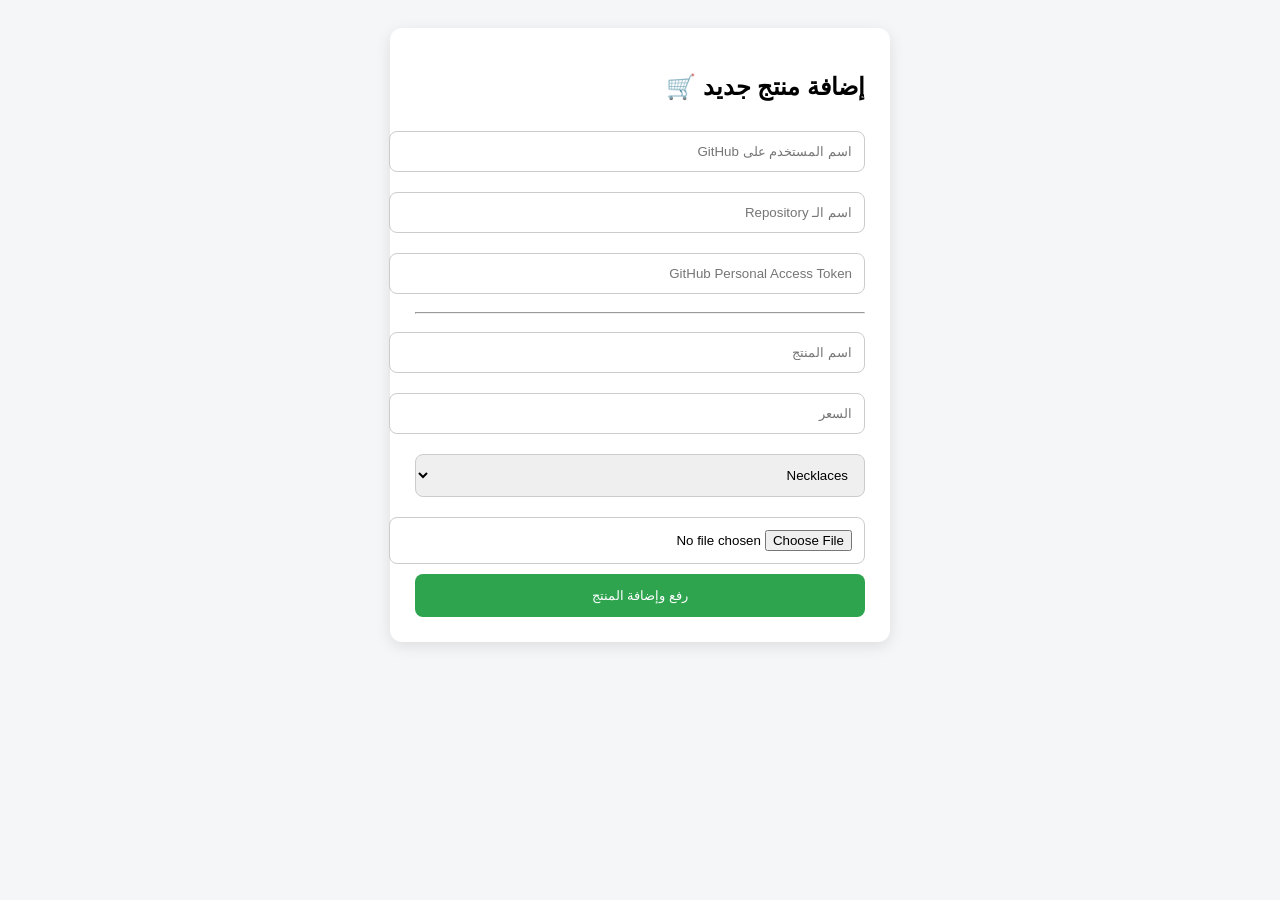
==== admin.html @ 8452287c "Create admin.html for product addition form This HTML file provides a form for adding new products, " ====
<!DOCTYPE html>
<html lang="ar" dir="rtl">
<head>
  <meta charset="UTF-8">
  <meta name="viewport" content="width=device-width, initial-scale=1.0">
  <title>لوحة إضافة المنتجات</title>
  <style>
    body { font-family: sans-serif; background: #f4f6f8; padding: 20px; display: flex; justify-content: center; }
    .card { background: #fff; padding: 25px; border-radius: 12px; width: 100%; max-width: 450px; box-shadow: 0 4px 15px rgba(0,0,0,0.1); }
    input, select { width: 100%; padding: 12px; margin: 10px 0; border: 1px solid #ccc; border-radius: 8px; }
    button { width: 100%; background: #2ea44f; color: white; padding: 14px; border: none; border-radius: 8px; cursor: pointer; }
    #status { margin-top: 15px; padding: 10px; text-align: center; display: none; }
  </style>
</head>
<body>
<div class="card">
  <h2>إضافة منتج جديد 🛒</h2>
  <input type="text" id="username" placeholder="اسم المستخدم على GitHub">
  <input type="text" id="repo" placeholder="اسم الـ Repository">
  <input type="password" id="token" placeholder="GitHub Personal Access Token">
  <hr>
  <input type="text" id="prodName" placeholder="اسم المنتج">
  <input type="number" id="prodPrice" placeholder="السعر">
  <select id="prodCategory">
    <option value="necklaces">Necklaces</option>
    <option value="hand-chains">Hand Chains</option>
    <option value="rings">Rings</option>
    <option value="sets">Sets</option>
    <option value="bracelet">Bracelets</option>
  </select>
  <input type="file" id="prodImage" accept="image/*">
  <button id="submitBtn" onclick="addProduct()">رفع وإضافة المنتج</button>
  <div id="status"></div>
</div>

<script>
  // استرجاع البيانات المحفوظة
  document.getElementById('username').value = localStorage.getItem('gh_user') || '';
  document.getElementById('repo').value = localStorage.getItem('gh_repo') || '';
  document.getElementById('token').value = localStorage.getItem('gh_token') || '';

  async function addProduct() {
    const user = document.getElementById('username').value.trim();
    const repo = document.getElementById('repo').value.trim();
    const token = document.getElementById('token').value.trim();
    const name = document.getElementById('prodName').value.trim();
    const price = document.getElementById('prodPrice').value;
    const category = document.getElementById('prodCategory').value;
    const fileInput = document.getElementById('prodImage');
    
    // حفظ البيانات
    localStorage.setItem('gh_user', user);
    localStorage.setItem('gh_repo', repo);
    localStorage.setItem('gh_token', token);

    if (!fileInput.files[0]) return alert('يرجى اختيار صورة');

    const file = fileInput.files[0];
    const imagePath = `images/${Date.now()}_${file.name.replace(/\s+/g, '_')}`;
    const base64Image = await new Promise(r => { const fr = new FileReader(); fr.onload = () => r(fr.result); fr.readAsDataURL(file); });

    // 1. رفع الصورة
    await fetch(`https://api.github.com/repos/${user}/${repo}/contents/${imagePath}`, {
      method: 'PUT',
      headers: { 'Authorization': `token ${token}`, 'Content-Type': 'application/json' },
      body: JSON.stringify({ message: "upload image", content: base64Image.split(',')[1] })
    });

    // 2. تحديث ملف JSON
    const getRes = await fetch(`https://api.github.com/repos/${user}/${repo}/contents/products.json`, { headers: { 'Authorization': `token ${token}` } });
    const jsonFile = await getRes.json();
    let products = JSON.parse(decodeURIComponent(escape(atob(jsonFile.content))));
    
    products.push({ id: Date.now(), name, price: parseInt(price), category, image: imagePath });

    await fetch(`https://api.github.com/repos/${user}/${repo}/contents/products.json`, {
      method: 'PUT',
      headers: { 'Authorization': `token ${token}`, 'Content-Type': 'application/json' },
      body: JSON.stringify({ message: "add product", content: btoa(unescape(encodeURIComponent(JSON.stringify(products, null, 2)))), sha: jsonFile.sha })
    });

    document.getElementById('status').style.display = 'block';
    document.getElementById('status').innerText = 'تمت الإضافة بنجاح! 🎉';
  }
</script>
</body>
</html>
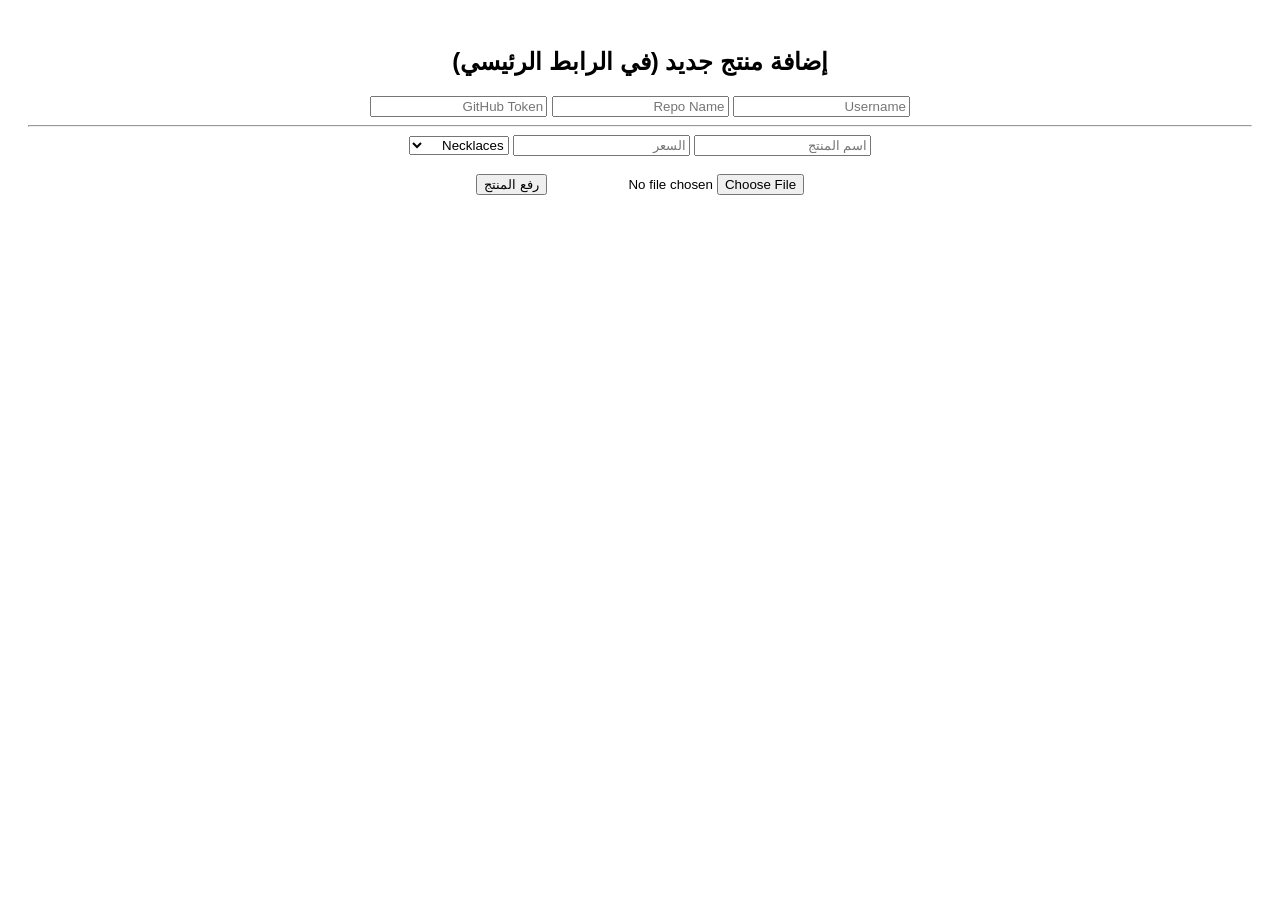
==== commit 46a64317: "Refactor admin.html for new product upload interface" ====
--- a/admin.html
+++ b/admin.html
@@ -1,87 +1,79 @@
 <!DOCTYPE html>
 <html lang="ar" dir="rtl">
 <head>
-  <meta charset="UTF-8">
-  <meta name="viewport" content="width=device-width, initial-scale=1.0">
-  <title>لوحة إضافة المنتجات</title>
-  <style>
-    body { font-family: sans-serif; background: #f4f6f8; padding: 20px; display: flex; justify-content: center; }
-    .card { background: #fff; padding: 25px; border-radius: 12px; width: 100%; max-width: 450px; box-shadow: 0 4px 15px rgba(0,0,0,0.1); }
-    input, select { width: 100%; padding: 12px; margin: 10px 0; border: 1px solid #ccc; border-radius: 8px; }
-    button { width: 100%; background: #2ea44f; color: white; padding: 14px; border: none; border-radius: 8px; cursor: pointer; }
-    #status { margin-top: 15px; padding: 10px; text-align: center; display: none; }
-  </style>
+    <meta charset="UTF-8">
+    <title>لوحة التحكم</title>
+    <style>body{font-family:sans-serif; padding:20px; text-align:center;}</style>
 </head>
 <body>
-<div class="card">
-  <h2>إضافة منتج جديد 🛒</h2>
-  <input type="text" id="username" placeholder="اسم المستخدم على GitHub">
-  <input type="text" id="repo" placeholder="اسم الـ Repository">
-  <input type="password" id="token" placeholder="GitHub Personal Access Token">
-  <hr>
-  <input type="text" id="prodName" placeholder="اسم المنتج">
-  <input type="number" id="prodPrice" placeholder="السعر">
-  <select id="prodCategory">
-    <option value="necklaces">Necklaces</option>
-    <option value="hand-chains">Hand Chains</option>
-    <option value="rings">Rings</option>
-    <option value="sets">Sets</option>
-    <option value="bracelet">Bracelets</option>
-  </select>
-  <input type="file" id="prodImage" accept="image/*">
-  <button id="submitBtn" onclick="addProduct()">رفع وإضافة المنتج</button>
-  <div id="status"></div>
-</div>
+    <h2>إضافة منتج جديد (في الرابط الرئيسي)</h2>
+    <input type="text" id="username" placeholder="Username">
+    <input type="text" id="repo" placeholder="Repo Name">
+    <input type="password" id="token" placeholder="GitHub Token">
+    <hr>
+    <input type="text" id="prodName" placeholder="اسم المنتج">
+    <input type="number" id="prodPrice" placeholder="السعر">
+    <select id="prodCategory">
+        <option value="necklaces">Necklaces</option>
+        <option value="hand-chains">Hand Chains</option>
+        <option value="rings">Rings</option>
+        <option value="sets">Sets</option>
+        <option value="bracelet">Bracelets</option>
+    </select>
+    <br><br>
+    <input type="file" id="prodImage">
+    <button onclick="startUpload()">رفع المنتج</button>
 
 <script>
-  // استرجاع البيانات المحفوظة
-  document.getElementById('username').value = localStorage.getItem('gh_user') || '';
-  document.getElementById('repo').value = localStorage.getItem('gh_repo') || '';
-  document.getElementById('token').value = localStorage.getItem('gh_token') || '';
+async function startUpload() {
+    const user = document.getElementById('username').value;
+    const repo = document.getElementById('repo').value;
+    const token = document.getElementById('token').value;
+    const file = document.getElementById('prodImage').files[0];
+    
+    if(!file) return alert("اختر صورة");
 
-  async function addProduct() {
-    const user = document.getElementById('username').value.trim();
-    const repo = document.getElementById('repo').value.trim();
-    const token = document.getElementById('token').value.trim();
-    const name = document.getElementById('prodName').value.trim();
-    const price = document.getElementById('prodPrice').value;
-    const category = document.getElementById('prodCategory').value;
-    const fileInput = document.getElementById('prodImage');
-    
-    // حفظ البيانات
-    localStorage.setItem('gh_user', user);
-    localStorage.setItem('gh_repo', repo);
-    localStorage.setItem('gh_token', token);
+    try {
+        // اسم الصورة فقط (بدون مجلد)
+        const imgName = Date.now() + "_" + file.name.replace(/\s+/g, '_');
+        const base64 = await new Promise(r => { let f = new FileReader(); f.onload = () => r(f.result); f.readAsDataURL(file); });
+        
+        // 1. رفع الصورة في الرابط الرئيسي
+        const resImg = await fetch(`https://api.github.com/repos/${user}/${repo}/contents/${imgName}`, {
+            method: 'PUT',
+            headers: { 'Authorization': `token ${token}`, 'Content-Type': 'application/json' },
+            body: JSON.stringify({ message: "upload img", content: base64.split(',')[1] })
+        });
+        
+        if(!resImg.ok) throw new Error("فشل رفع الصورة: " + await resImg.text());
 
-    if (!fileInput.files[0]) return alert('يرجى اختيار صورة');
+        // 2. تحديث JSON
+        const getRes = await fetch(`https://api.github.com/repos/${user}/${repo}/contents/products.json`, { headers: { 'Authorization': `token ${token}` } });
+        let sha = "";
+        let products = [];
 
-    const file = fileInput.files[0];
-    const imagePath = `images/${Date.now()}_${file.name.replace(/\s+/g, '_')}`;
-    const base64Image = await new Promise(r => { const fr = new FileReader(); fr.onload = () => r(fr.result); fr.readAsDataURL(file); });
+        if(getRes.ok) {
+            const data = await getRes.json();
+            sha = data.sha;
+            products = JSON.parse(decodeURIComponent(escape(atob(data.content))));
+        }
 
-    // 1. رفع الصورة
-    await fetch(`https://api.github.com/repos/${user}/${repo}/contents/${imagePath}`, {
-      method: 'PUT',
-      headers: { 'Authorization': `token ${token}`, 'Content-Type': 'application/json' },
-      body: JSON.stringify({ message: "upload image", content: base64Image.split(',')[1] })
-    });
+        // إضافة المنتج الجديد (الصورة هنا بـ اسم الملف فقط)
+        products.push({ id: Date.now(), name: document.getElementById('prodName').value, price: document.getElementById('prodPrice').value, category: document.getElementById('prodCategory').value, image: imgName });
 
-    // 2. تحديث ملف JSON
-    const getRes = await fetch(`https://api.github.com/repos/${user}/${repo}/contents/products.json`, { headers: { 'Authorization': `token ${token}` } });
-    const jsonFile = await getRes.json();
-    let products = JSON.parse(decodeURIComponent(escape(atob(jsonFile.content))));
-    
-    products.push({ id: Date.now(), name, price: parseInt(price), category, image: imagePath });
+        const resJson = await fetch(`https://api.github.com/repos/${user}/${repo}/contents/products.json`, {
+            method: 'PUT',
+            headers: { 'Authorization': `token ${token}`, 'Content-Type': 'application/json' },
+            body: JSON.stringify({ message: "add product", content: btoa(unescape(encodeURIComponent(JSON.stringify(products, null, 2)))), sha: sha ? sha : undefined })
+        });
 
-    await fetch(`https://api.github.com/repos/${user}/${repo}/contents/products.json`, {
-      method: 'PUT',
-      headers: { 'Authorization': `token ${token}`, 'Content-Type': 'application/json' },
-      body: JSON.stringify({ message: "add product", content: btoa(unescape(encodeURIComponent(JSON.stringify(products, null, 2)))), sha: jsonFile.sha })
-    });
-
-    document.getElementById('status').style.display = 'block';
-    document.getElementById('status').innerText = 'تمت الإضافة بنجاح! 🎉';
-  }
+        if(!resJson.ok) throw new Error("فشل تحديث ملف المنتجات: " + await resJson.text());
+        
+        alert("تمت الإضافة بنجاح!");
+    } catch (e) {
+        alert("حدث خطأ: " + e.message);
+    }
+}
 </script>
 </body>
 </html>
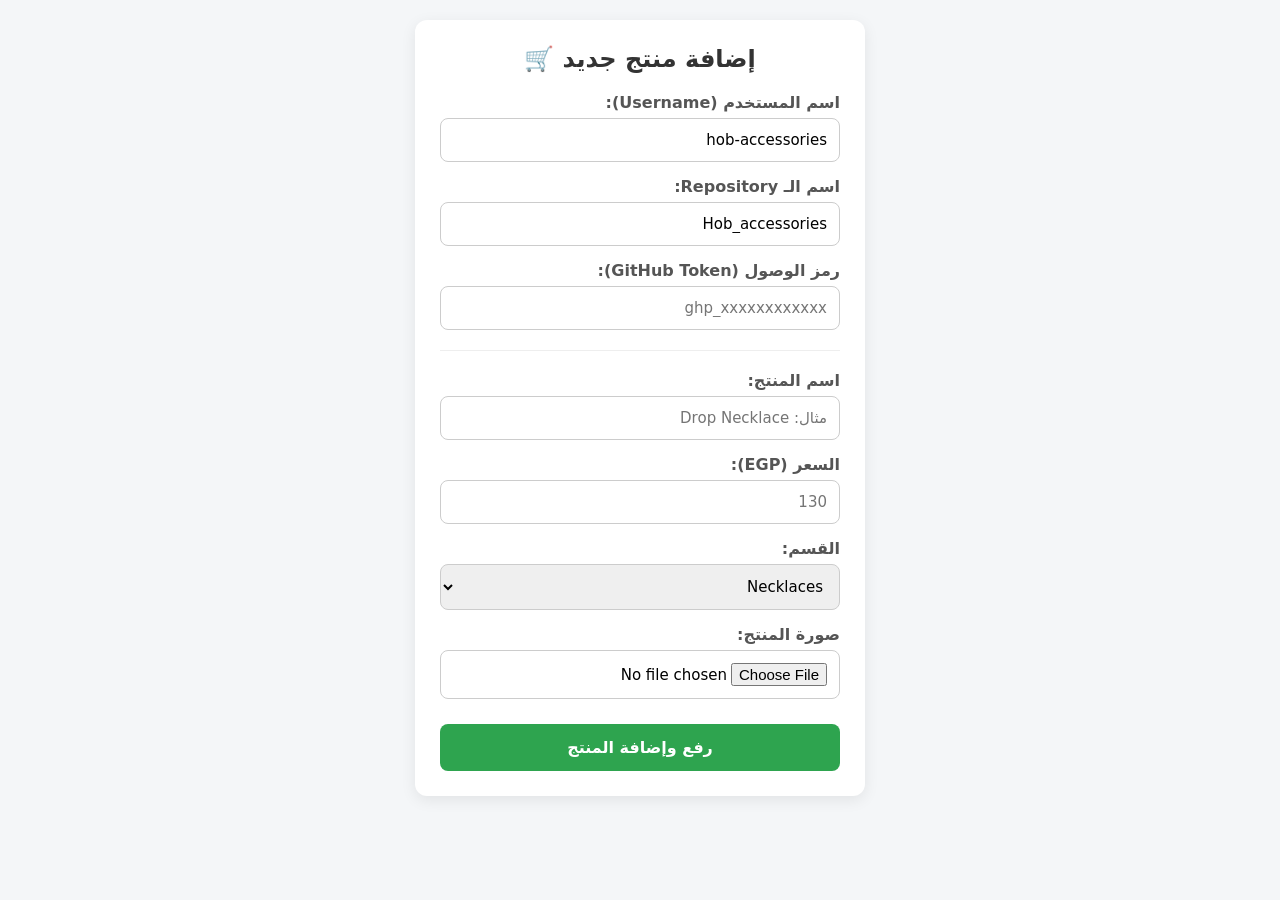
==== commit d85fd775: "Revamp admin panel with new product upload features Updated the admin panel to enhance user experien" ====
--- a/admin.html
+++ b/admin.html
@@ -2,17 +2,42 @@
 <html lang="ar" dir="rtl">
 <head>
     <meta charset="UTF-8">
-    <title>لوحة التحكم</title>
-    <style>body{font-family:sans-serif; padding:20px; text-align:center;}</style>
+    <meta name="viewport" content="width=device-width, initial-scale=1.0">
+    <title>لوحة التحكم - Hob Accessories</title>
+    <style>
+        * { box-sizing: border-box; font-family: system-ui, -apple-system, sans-serif; }
+        body { background-color: #f4f6f8; padding: 20px; margin: 0; display: flex; justify-content: center; }
+        .card { background: #fff; padding: 25px; border-radius: 12px; width: 100%; max-width: 450px; box-shadow: 0 4px 15px rgba(0,0,0,0.08); }
+        h2 { text-align: center; color: #333; margin-top: 0; }
+        label { font-weight: bold; margin-top: 15px; display: block; color: #555; }
+        input, select { width: 100%; padding: 12px; margin-top: 6px; border: 1px solid #ccc; border-radius: 8px; font-size: 15px; }
+        button { width: 100%; background: #2ea44f; color: white; border: none; padding: 14px; margin-top: 25px; border-radius: 8px; font-size: 16px; font-weight: bold; cursor: pointer; }
+        button:disabled { background: #94d3a2; }
+    </style>
 </head>
 <body>
-    <h2>إضافة منتج جديد (في الرابط الرئيسي)</h2>
-    <input type="text" id="username" placeholder="Username">
-    <input type="text" id="repo" placeholder="Repo Name">
-    <input type="password" id="token" placeholder="GitHub Token">
-    <hr>
-    <input type="text" id="prodName" placeholder="اسم المنتج">
-    <input type="number" id="prodPrice" placeholder="السعر">
+
+<div class="card">
+    <h2>إضافة منتج جديد 🛒</h2>
+    
+    <label>اسم المستخدم (Username):</label>
+    <input type="text" id="username" value="hob-accessories">
+
+    <label>اسم الـ Repository:</label>
+    <input type="text" id="repo" value="Hob_accessories">
+
+    <label>رمز الوصول (GitHub Token):</label>
+    <input type="password" id="token" placeholder="ghp_xxxxxxxxxxxx">
+
+    <hr style="margin: 20px 0; border: none; border-top: 1px solid #eee;">
+
+    <label>اسم المنتج:</label>
+    <input type="text" id="prodName" placeholder="مثال: Drop Necklace">
+
+    <label>السعر (EGP):</label>
+    <input type="number" id="prodPrice" placeholder="130">
+
+    <label>القسم:</label>
     <select id="prodCategory">
         <option value="necklaces">Necklaces</option>
         <option value="hand-chains">Hand Chains</option>
@@ -20,60 +45,100 @@
         <option value="sets">Sets</option>
         <option value="bracelet">Bracelets</option>
     </select>
-    <br><br>
-    <input type="file" id="prodImage">
-    <button onclick="startUpload()">رفع المنتج</button>
+
+    <label>صورة المنتج:</label>
+    <input type="file" id="prodImage" accept="image/*">
+
+    <button id="btn" onclick="startUpload()">رفع وإضافة المنتج</button>
+</div>
 
 <script>
-async function startUpload() {
-    const user = document.getElementById('username').value;
-    const repo = document.getElementById('repo').value;
-    const token = document.getElementById('token').value;
-    const file = document.getElementById('prodImage').files[0];
-    
-    if(!file) return alert("اختر صورة");
+    // استرجاع الـ Token لو محفوظ سابقاً
+    document.getElementById('token').value = localStorage.getItem('gh_token') || '';
 
-    try {
-        // اسم الصورة فقط (بدون مجلد)
-        const imgName = Date.now() + "_" + file.name.replace(/\s+/g, '_');
-        const base64 = await new Promise(r => { let f = new FileReader(); f.onload = () => r(f.result); f.readAsDataURL(file); });
-        
-        // 1. رفع الصورة في الرابط الرئيسي
-        const resImg = await fetch(`https://api.github.com/repos/${user}/${repo}/contents/${imgName}`, {
-            method: 'PUT',
-            headers: { 'Authorization': `token ${token}`, 'Content-Type': 'application/json' },
-            body: JSON.stringify({ message: "upload img", content: base64.split(',')[1] })
-        });
-        
-        if(!resImg.ok) throw new Error("فشل رفع الصورة: " + await resImg.text());
+    async function startUpload() {
+        const user = document.getElementById('username').value.trim();
+        const repo = document.getElementById('repo').value.trim();
+        const token = document.getElementById('token').value.trim();
+        const name = document.getElementById('prodName').value.trim();
+        const price = document.getElementById('prodPrice').value;
+        const category = document.getElementById('prodCategory').value;
+        const fileInput = document.getElementById('prodImage');
+        const btn = document.getElementById('btn');
 
-        // 2. تحديث JSON
-        const getRes = await fetch(`https://api.github.com/repos/${user}/${repo}/contents/products.json`, { headers: { 'Authorization': `token ${token}` } });
-        let sha = "";
-        let products = [];
-
-        if(getRes.ok) {
-            const data = await getRes.json();
-            sha = data.sha;
-            products = JSON.parse(decodeURIComponent(escape(atob(data.content))));
+        if (!user || !repo || !token || !name || !price || !fileInput.files[0]) {
+            return alert("يرجى ملء جميع الحقول واختيار صورة!");
         }
 
-        // إضافة المنتج الجديد (الصورة هنا بـ اسم الملف فقط)
-        products.push({ id: Date.now(), name: document.getElementById('prodName').value, price: document.getElementById('prodPrice').value, category: document.getElementById('prodCategory').value, image: imgName });
+        localStorage.setItem('gh_token', token);
+        btn.disabled = true;
+        btn.innerText = "جاري الرفع...";
 
-        const resJson = await fetch(`https://api.github.com/repos/${user}/${repo}/contents/products.json`, {
-            method: 'PUT',
-            headers: { 'Authorization': `token ${token}`, 'Content-Type': 'application/json' },
-            body: JSON.stringify({ message: "add product", content: btoa(unescape(encodeURIComponent(JSON.stringify(products, null, 2)))), sha: sha ? sha : undefined })
-        });
+        try {
+            const file = fileInput.files[0];
+            const imgName = Date.now() + "_" + file.name.replace(/\s+/g, '_');
+            const base64 = await new Promise(r => { let f = new FileReader(); f.onload = () => r(f.result); f.readAsDataURL(file); });
+            
+            // 1. رفع الصورة
+            const resImg = await fetch(`https://api.github.com/repos/${user}/${repo}/contents/${imgName}`, {
+                method: 'PUT',
+                headers: { 'Authorization': `token ${token}`, 'Content-Type': 'application/json' },
+                body: JSON.stringify({ message: "Upload product image", content: base64.split(',')[1] })
+            });
+            
+            if(!resImg.ok) {
+                const errData = await resImg.json();
+                throw new Error("فشل رفع الصورة: " + (errData.message || resImg.statusText));
+            }
 
-        if(!resJson.ok) throw new Error("فشل تحديث ملف المنتجات: " + await resJson.text());
-        
-        alert("تمت الإضافة بنجاح!");
-    } catch (e) {
-        alert("حدث خطأ: " + e.message);
+            // 2. قراءة ملف products.json
+            const getRes = await fetch(`https://api.github.com/repos/${user}/${repo}/contents/products.json`, { 
+                headers: { 'Authorization': `token ${token}` } 
+            });
+            
+            let sha = "";
+            let products = [];
+
+            if(getRes.ok) {
+                const data = await getRes.json();
+                sha = data.sha;
+                products = JSON.parse(decodeURIComponent(escape(atob(data.content))));
+            }
+
+            // 3. إضافة المنتج الجديد
+            products.push({ 
+                id: Date.now(), 
+                name: name, 
+                price: parseFloat(price), 
+                category: category, 
+                image: imgName 
+            });
+
+            // 4. حفظ ملف products.json
+            const resJson = await fetch(`https://api.github.com/repos/${user}/${repo}/contents/products.json`, {
+                method: 'PUT',
+                headers: { 'Authorization': `token ${token}`, 'Content-Type': 'application/json' },
+                body: JSON.stringify({ 
+                    message: "Add new product", 
+                    content: btoa(unescape(encodeURIComponent(JSON.stringify(products, null, 2)))), 
+                    sha: sha ? sha : undefined 
+                })
+            });
+
+            if(!resJson.ok) throw new Error("فشل تحديث ملف المنتجات");
+            
+            alert("تمت إضافة المنتج بنجاح! 🎉");
+            document.getElementById('prodName').value = '';
+            document.getElementById('prodPrice').value = '';
+            fileInput.value = '';
+
+        } catch (e) {
+            alert("حدث خطأ: " + e.message);
+        } finally {
+            btn.disabled = false;
+            btn.innerText = "رفع وإضافة المنتج";
+        }
     }
-}
 </script>
 </body>
 </html>
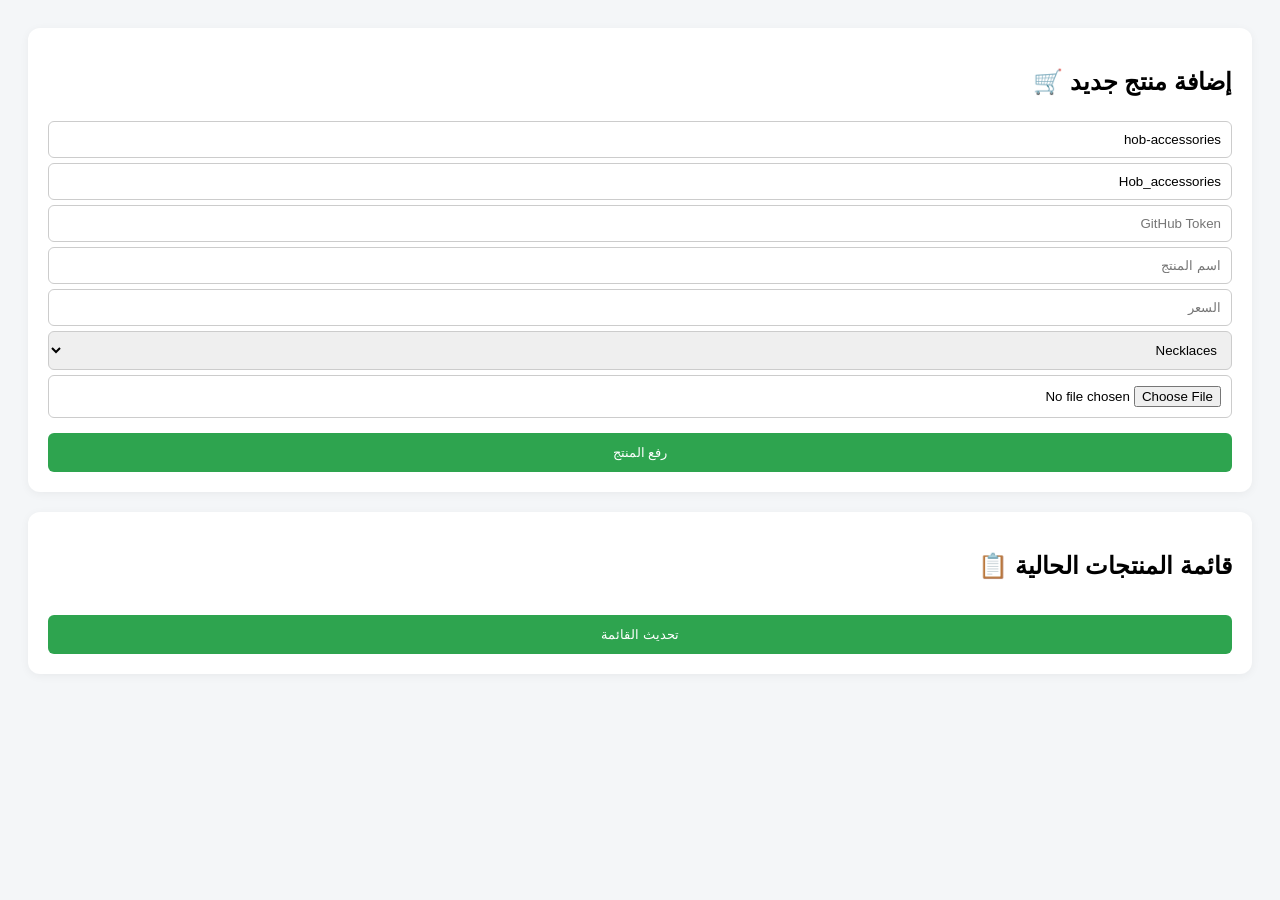
==== commit 0ff8760e: "Refactor admin.html for better UI and features Updated styles and improved product management functi" ====
--- a/admin.html
+++ b/admin.html
@@ -5,140 +5,107 @@
     <meta name="viewport" content="width=device-width, initial-scale=1.0">
     <title>لوحة التحكم - Hob Accessories</title>
     <style>
-        * { box-sizing: border-box; font-family: system-ui, -apple-system, sans-serif; }
-        body { background-color: #f4f6f8; padding: 20px; margin: 0; display: flex; justify-content: center; }
-        .card { background: #fff; padding: 25px; border-radius: 12px; width: 100%; max-width: 450px; box-shadow: 0 4px 15px rgba(0,0,0,0.08); }
-        h2 { text-align: center; color: #333; margin-top: 0; }
-        label { font-weight: bold; margin-top: 15px; display: block; color: #555; }
-        input, select { width: 100%; padding: 12px; margin-top: 6px; border: 1px solid #ccc; border-radius: 8px; font-size: 15px; }
-        button { width: 100%; background: #2ea44f; color: white; border: none; padding: 14px; margin-top: 25px; border-radius: 8px; font-size: 16px; font-weight: bold; cursor: pointer; }
-        button:disabled { background: #94d3a2; }
+        * { box-sizing: border-box; font-family: sans-serif; }
+        body { background-color: #f4f6f8; padding: 20px; }
+        .card { background: #fff; padding: 20px; border-radius: 12px; margin-bottom: 20px; box-shadow: 0 2px 10px rgba(0,0,0,0.05); }
+        input, select { width: 100%; padding: 10px; margin-top: 5px; border: 1px solid #ccc; border-radius: 6px; }
+        button { width: 100%; background: #2ea44f; color: white; border: none; padding: 12px; margin-top: 15px; border-radius: 6px; cursor: pointer; }
+        .delete-btn { background: #d73a49; margin-top: 5px; }
+        .product-item { display: flex; justify-content: space-between; align-items: center; border-bottom: 1px solid #eee; padding: 10px 0; }
     </style>
 </head>
 <body>
 
 <div class="card">
     <h2>إضافة منتج جديد 🛒</h2>
-    
-    <label>اسم المستخدم (Username):</label>
     <input type="text" id="username" value="hob-accessories">
-
-    <label>اسم الـ Repository:</label>
     <input type="text" id="repo" value="Hob_accessories">
-
-    <label>رمز الوصول (GitHub Token):</label>
-    <input type="password" id="token" placeholder="ghp_xxxxxxxxxxxx">
-
-    <hr style="margin: 20px 0; border: none; border-top: 1px solid #eee;">
-
-    <label>اسم المنتج:</label>
-    <input type="text" id="prodName" placeholder="مثال: Drop Necklace">
-
-    <label>السعر (EGP):</label>
-    <input type="number" id="prodPrice" placeholder="130">
-
-    <label>القسم:</label>
+    <input type="password" id="token" placeholder="GitHub Token">
+    <input type="text" id="prodName" placeholder="اسم المنتج">
+    <input type="number" id="prodPrice" placeholder="السعر">
     <select id="prodCategory">
         <option value="necklaces">Necklaces</option>
         <option value="hand-chains">Hand Chains</option>
         <option value="rings">Rings</option>
-        <option value="sets">Sets</option>
-        <option value="bracelet">Bracelets</option>
     </select>
+    <input type="file" id="prodImage" accept="image/*">
+    <button onclick="addProduct()">رفع المنتج</button>
+</div>
 
-    <label>صورة المنتج:</label>
-    <input type="file" id="prodImage" accept="image/*">
-
-    <button id="btn" onclick="startUpload()">رفع وإضافة المنتج</button>
+<div class="card">
+    <h2>قائمة المنتجات الحالية 📋</h2>
+    <button onclick="loadProductList()">تحديث القائمة</button>
+    <div id="productList"></div>
 </div>
 
 <script>
-    // استرجاع الـ Token لو محفوظ سابقاً
     document.getElementById('token').value = localStorage.getItem('gh_token') || '';
 
-    async function startUpload() {
+    async function getApi(path, options = {}) {
         const user = document.getElementById('username').value.trim();
         const repo = document.getElementById('repo').value.trim();
+        return await fetch(`https://api.github.com/repos/${user}/${repo}/contents/${path}`, options);
+    }
+
+    async function addProduct() {
         const token = document.getElementById('token').value.trim();
-        const name = document.getElementById('prodName').value.trim();
+        localStorage.setItem('gh_token', token);
+        
+        const file = document.getElementById('prodImage').files[0];
+        const name = document.getElementById('prodName').value;
         const price = document.getElementById('prodPrice').value;
         const category = document.getElementById('prodCategory').value;
-        const fileInput = document.getElementById('prodImage');
-        const btn = document.getElementById('btn');
+        
+        if(!file || !name || !price) return alert("املأ البيانات واختار صورة");
 
-        if (!user || !repo || !token || !name || !price || !fileInput.files[0]) {
-            return alert("يرجى ملء جميع الحقول واختيار صورة!");
-        }
+        const imgName = Date.now() + "_" + file.name.replace(/\s+/g, '_');
+        const base64 = await new Promise(r => { let f = new FileReader(); f.onload = () => r(f.result); f.readAsDataURL(file); });
 
-        localStorage.setItem('gh_token', token);
-        btn.disabled = true;
-        btn.innerText = "جاري الرفع...";
+        // رفع الصورة
+        await getApi(imgName, { method: 'PUT', headers: { 'Authorization': `token ${token}` }, body: JSON.stringify({ message: "add img", content: base64.split(',')[1] }) });
 
-        try {
-            const file = fileInput.files[0];
-            const imgName = Date.now() + "_" + file.name.replace(/\s+/g, '_');
-            const base64 = await new Promise(r => { let f = new FileReader(); f.onload = () => r(f.result); f.readAsDataURL(file); });
-            
-            // 1. رفع الصورة
-            const resImg = await fetch(`https://api.github.com/repos/${user}/${repo}/contents/${imgName}`, {
-                method: 'PUT',
-                headers: { 'Authorization': `token ${token}`, 'Content-Type': 'application/json' },
-                body: JSON.stringify({ message: "Upload product image", content: base64.split(',')[1] })
-            });
-            
-            if(!resImg.ok) {
-                const errData = await resImg.json();
-                throw new Error("فشل رفع الصورة: " + (errData.message || resImg.statusText));
-            }
+        // تحديث JSON
+        const res = await getApi('products.json', { headers: { 'Authorization': `token ${token}` } });
+        const data = await res.json();
+        const products = JSON.parse(decodeURIComponent(escape(atob(data.content))));
+        products.push({ id: Date.now(), name, price, category, image: imgName });
 
-            // 2. قراءة ملف products.json
-            const getRes = await fetch(`https://api.github.com/repos/${user}/${repo}/contents/products.json`, { 
-                headers: { 'Authorization': `token ${token}` } 
-            });
-            
-            let sha = "";
-            let products = [];
+        await getApi('products.json', { method: 'PUT', headers: { 'Authorization': `token ${token}` }, body: JSON.stringify({ message: "add prod", content: btoa(unescape(encodeURIComponent(JSON.stringify(products, null, 2)))), sha: data.sha }) });
+        alert("تمت الإضافة!");
+        loadProductList();
+    }
 
-            if(getRes.ok) {
-                const data = await getRes.json();
-                sha = data.sha;
-                products = JSON.parse(decodeURIComponent(escape(atob(data.content))));
-            }
+    async function loadProductList() {
+        const token = document.getElementById('token').value.trim();
+        const res = await getApi('products.json', { headers: { 'Authorization': `token ${token}` } });
+        const data = await res.json();
+        const products = JSON.parse(decodeURIComponent(escape(atob(data.content))));
+        
+        const listDiv = document.getElementById('productList');
+        listDiv.innerHTML = '';
+        products.forEach(p => {
+            listDiv.innerHTML += `
+                <div class="product-item">
+                    <span>${p.name}</span>
+                    <button class="delete-btn" onclick="deleteProduct(${p.id})">حذف</button>
+                </div>`;
+        });
+    }
 
-            // 3. إضافة المنتج الجديد
-            products.push({ 
-                id: Date.now(), 
-                name: name, 
-                price: parseFloat(price), 
-                category: category, 
-                image: imgName 
-            });
+    async function deleteProduct(id) {
+        if(!confirm("متأكد إنك عايز تحذف المنتج ده؟")) return;
+        const token = document.getElementById('token').value.trim();
+        const res = await getApi('products.json', { headers: { 'Authorization': `token ${token}` } });
+        const data = await res.json();
+        let products = JSON.parse(decodeURIComponent(escape(atob(data.content))));
+        
+        products = products.filter(p => p.id !== id);
 
-            // 4. حفظ ملف products.json
-            const resJson = await fetch(`https://api.github.com/repos/${user}/${repo}/contents/products.json`, {
-                method: 'PUT',
-                headers: { 'Authorization': `token ${token}`, 'Content-Type': 'application/json' },
-                body: JSON.stringify({ 
-                    message: "Add new product", 
-                    content: btoa(unescape(encodeURIComponent(JSON.stringify(products, null, 2)))), 
-                    sha: sha ? sha : undefined 
-                })
-            });
-
-            if(!resJson.ok) throw new Error("فشل تحديث ملف المنتجات");
-            
-            alert("تمت إضافة المنتج بنجاح! 🎉");
-            document.getElementById('prodName').value = '';
-            document.getElementById('prodPrice').value = '';
-            fileInput.value = '';
-
-        } catch (e) {
-            alert("حدث خطأ: " + e.message);
-        } finally {
-            btn.disabled = false;
-            btn.innerText = "رفع وإضافة المنتج";
-        }
+        await getApi('products.json', { method: 'PUT', headers: { 'Authorization': `token ${token}` }, body: JSON.stringify({ message: "delete prod", content: btoa(unescape(encodeURIComponent(JSON.stringify(products, null, 2)))), sha: data.sha }) });
+        alert("تم الحذف!");
+        loadProductList();
     }
 </script>
 </body>
-</html>
+    </html>
+    
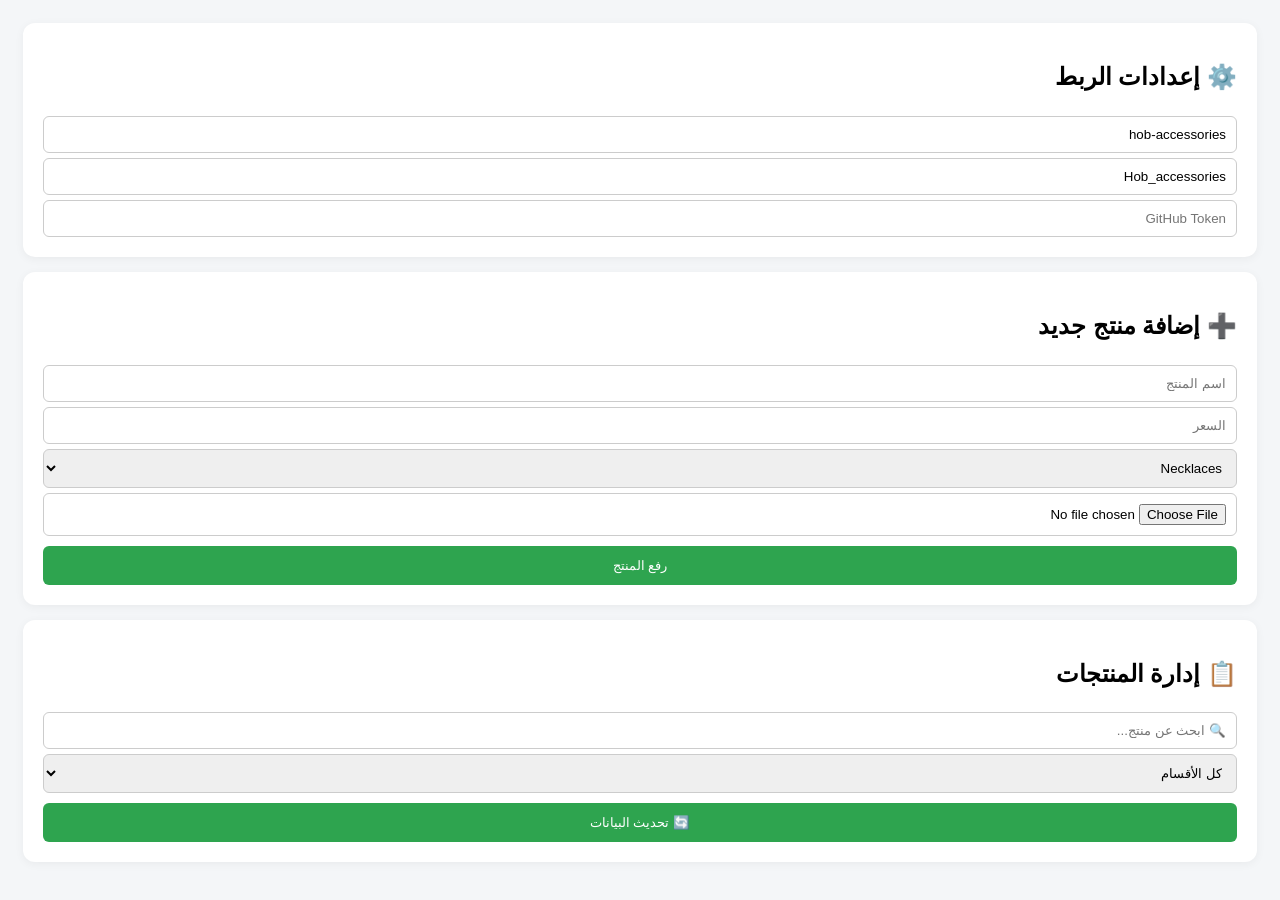
==== commit 2923073e: "Revise admin panel for enhanced product management Updated the admin panel to improve product manage" ====
--- a/admin.html
+++ b/admin.html
@@ -3,43 +3,81 @@
 <head>
     <meta charset="UTF-8">
     <meta name="viewport" content="width=device-width, initial-scale=1.0">
-    <title>لوحة التحكم - Hob Accessories</title>
+    <title>لوحة التحكم المطورة</title>
     <style>
         * { box-sizing: border-box; font-family: sans-serif; }
-        body { background-color: #f4f6f8; padding: 20px; }
-        .card { background: #fff; padding: 20px; border-radius: 12px; margin-bottom: 20px; box-shadow: 0 2px 10px rgba(0,0,0,0.05); }
+        body { background-color: #f4f6f8; padding: 15px; }
+        .card { background: #fff; padding: 20px; border-radius: 12px; margin-bottom: 15px; box-shadow: 0 2px 10px rgba(0,0,0,0.05); }
         input, select { width: 100%; padding: 10px; margin-top: 5px; border: 1px solid #ccc; border-radius: 6px; }
-        button { width: 100%; background: #2ea44f; color: white; border: none; padding: 12px; margin-top: 15px; border-radius: 6px; cursor: pointer; }
-        .delete-btn { background: #d73a49; margin-top: 5px; }
-        .product-item { display: flex; justify-content: space-between; align-items: center; border-bottom: 1px solid #eee; padding: 10px 0; }
+        button { width: 100%; background: #2ea44f; color: white; border: none; padding: 12px; margin-top: 10px; border-radius: 6px; cursor: pointer; }
+        .edit-btn { background: #0969da; }
+        .delete-btn { background: #d73a49; }
+        #preview { max-width: 100px; margin-top: 10px; display: none; border-radius: 8px; }
+        .product-item { background: #fdfdfd; border: 1px solid #eee; padding: 15px; border-radius: 8px; margin-bottom: 10px; display: flex; flex-direction: column; gap: 5px; }
+        .controls { display: flex; gap: 5px; margin-top: 10px; }
+        #toast { position: fixed; top: 20px; right: 20px; background: #333; color: #fff; padding: 10px 20px; border-radius: 5px; display: none; }
     </style>
 </head>
 <body>
 
+<div id="toast"></div>
+
+<!-- إعدادات GitHub -->
 <div class="card">
-    <h2>إضافة منتج جديد 🛒</h2>
-    <input type="text" id="username" value="hob-accessories">
-    <input type="text" id="repo" value="Hob_accessories">
+    <h2>⚙️ إعدادات الربط</h2>
+    <input type="text" id="username" value="hob-accessories" placeholder="Username">
+    <input type="text" id="repo" value="Hob_accessories" placeholder="Repository Name">
     <input type="password" id="token" placeholder="GitHub Token">
+</div>
+
+<!-- إضافة منتج -->
+<div class="card">
+    <h2>➕ إضافة منتج جديد</h2>
     <input type="text" id="prodName" placeholder="اسم المنتج">
     <input type="number" id="prodPrice" placeholder="السعر">
     <select id="prodCategory">
         <option value="necklaces">Necklaces</option>
         <option value="hand-chains">Hand Chains</option>
         <option value="rings">Rings</option>
+        <option value="sets">Sets</option>
+        <option value="bracelet">Bracelets</option>
     </select>
-    <input type="file" id="prodImage" accept="image/*">
+    <input type="file" id="prodImage" accept="image/*" onchange="previewImage()">
+    <img id="preview" src="#" alt="Preview">
     <button onclick="addProduct()">رفع المنتج</button>
 </div>
 
+<!-- القائمة -->
 <div class="card">
-    <h2>قائمة المنتجات الحالية 📋</h2>
-    <button onclick="loadProductList()">تحديث القائمة</button>
+    <h2>📋 إدارة المنتجات</h2>
+    <input type="text" id="search" placeholder="🔍 ابحث عن منتج..." oninput="renderList()">
+    <select id="filter" onchange="renderList()">
+        <option value="all">كل الأقسام</option>
+        <option value="necklaces">Necklaces</option>
+        <option value="hand-chains">Hand Chains</option>
+        <option value="rings">Rings</option>
+        <option value="sets">Sets</option>
+        <option value="bracelet">Bracelets</option>
+    </select>
+    <button onclick="loadProductList()">🔄 تحديث البيانات</button>
     <div id="productList"></div>
 </div>
 
 <script>
+    let products = [];
     document.getElementById('token').value = localStorage.getItem('gh_token') || '';
+
+    function showToast(msg) {
+        const t = document.getElementById('toast');
+        t.innerText = msg; t.style.display = 'block';
+        setTimeout(() => t.style.display = 'none', 3000);
+    }
+
+    function previewImage() {
+        const file = document.getElementById('prodImage').files[0];
+        const prev = document.getElementById('preview');
+        if(file) { prev.src = URL.createObjectURL(file); prev.style.display = 'block'; }
+    }
 
     async function getApi(path, options = {}) {
         const user = document.getElementById('username').value.trim();
@@ -47,65 +85,75 @@
         return await fetch(`https://api.github.com/repos/${user}/${repo}/contents/${path}`, options);
     }
 
-    async function addProduct() {
+    async function loadProductList() {
         const token = document.getElementById('token').value.trim();
         localStorage.setItem('gh_token', token);
-        
-        const file = document.getElementById('prodImage').files[0];
-        const name = document.getElementById('prodName').value;
-        const price = document.getElementById('prodPrice').value;
-        const category = document.getElementById('prodCategory').value;
-        
-        if(!file || !name || !price) return alert("املأ البيانات واختار صورة");
-
-        const imgName = Date.now() + "_" + file.name.replace(/\s+/g, '_');
-        const base64 = await new Promise(r => { let f = new FileReader(); f.onload = () => r(f.result); f.readAsDataURL(file); });
-
-        // رفع الصورة
-        await getApi(imgName, { method: 'PUT', headers: { 'Authorization': `token ${token}` }, body: JSON.stringify({ message: "add img", content: base64.split(',')[1] }) });
-
-        // تحديث JSON
         const res = await getApi('products.json', { headers: { 'Authorization': `token ${token}` } });
+        if(!res.ok) return showToast("فشل التحميل! تأكد من الـ Token");
         const data = await res.json();
-        const products = JSON.parse(decodeURIComponent(escape(atob(data.content))));
-        products.push({ id: Date.now(), name, price, category, image: imgName });
-
-        await getApi('products.json', { method: 'PUT', headers: { 'Authorization': `token ${token}` }, body: JSON.stringify({ message: "add prod", content: btoa(unescape(encodeURIComponent(JSON.stringify(products, null, 2)))), sha: data.sha }) });
-        alert("تمت الإضافة!");
-        loadProductList();
+        products = JSON.parse(decodeURIComponent(escape(atob(data.content))));
+        renderList();
     }
 
-    async function loadProductList() {
-        const token = document.getElementById('token').value.trim();
-        const res = await getApi('products.json', { headers: { 'Authorization': `token ${token}` } });
-        const data = await res.json();
-        const products = JSON.parse(decodeURIComponent(escape(atob(data.content))));
-        
+    function renderList() {
+        const query = document.getElementById('search').value.toLowerCase();
+        const filter = document.getElementById('filter').value;
         const listDiv = document.getElementById('productList');
         listDiv.innerHTML = '';
-        products.forEach(p => {
+        
+        products.filter(p => (filter === 'all' || p.category === filter) && p.name.toLowerCase().includes(query))
+        .forEach(p => {
             listDiv.innerHTML += `
                 <div class="product-item">
-                    <span>${p.name}</span>
-                    <button class="delete-btn" onclick="deleteProduct(${p.id})">حذف</button>
+                    <strong>${p.name}</strong> - ${p.price} EGP (${p.category})
+                    <div class="controls">
+                        <button class="edit-btn" onclick="editProduct(${p.id})">تعديل</button>
+                        <button class="delete-btn" onclick="deleteProduct(${p.id})">حذف</button>
+                    </div>
                 </div>`;
         });
     }
 
-    async function deleteProduct(id) {
-        if(!confirm("متأكد إنك عايز تحذف المنتج ده؟")) return;
+    async function editProduct(id) {
+        const p = products.find(prod => prod.id === id);
+        const newName = prompt("تعديل الاسم:", p.name);
+        const newPrice = prompt("تعديل السعر:", p.price);
+        if(newName && newPrice) {
+            p.name = newName; p.price = newPrice;
+            await saveProducts();
+            renderList();
+        }
+    }
+
+    async function saveProducts() {
         const token = document.getElementById('token').value.trim();
         const res = await getApi('products.json', { headers: { 'Authorization': `token ${token}` } });
         const data = await res.json();
-        let products = JSON.parse(decodeURIComponent(escape(atob(data.content))));
+        await getApi('products.json', { method: 'PUT', headers: { 'Authorization': `token ${token}` }, body: JSON.stringify({ message: "update", content: btoa(unescape(encodeURIComponent(JSON.stringify(products, null, 2)))), sha: data.sha }) });
+        showToast("تم الحفظ بنجاح!");
+    }
+
+    async function addProduct() {
+        const token = document.getElementById('token').value.trim();
+        const file = document.getElementById('prodImage').files[0];
+        if(!file) return showToast("يجب اختيار صورة");
         
+        const imgName = Date.now() + "_" + file.name;
+        const base64 = await new Promise(r => { let f = new FileReader(); f.onload = () => r(f.result); f.readAsDataURL(file); });
+        
+        await getApi(imgName, { method: 'PUT', headers: { 'Authorization': `token ${token}` }, body: JSON.stringify({ message: "upload img", content: base64.split(',')[1] }) });
+        
+        products.push({ id: Date.now(), name: document.getElementById('prodName').value, price: document.getElementById('prodPrice').value, category: document.getElementById('prodCategory').value, image: imgName });
+        await saveProducts();
+        loadProductList();
+    }
+
+    async function deleteProduct(id) {
+        if(!confirm("متأكد؟")) return;
         products = products.filter(p => p.id !== id);
-
-        await getApi('products.json', { method: 'PUT', headers: { 'Authorization': `token ${token}` }, body: JSON.stringify({ message: "delete prod", content: btoa(unescape(encodeURIComponent(JSON.stringify(products, null, 2)))), sha: data.sha }) });
-        alert("تم الحذف!");
-        loadProductList();
+        await saveProducts();
+        renderList();
     }
 </script>
 </body>
-    </html>
-    
+</html>
